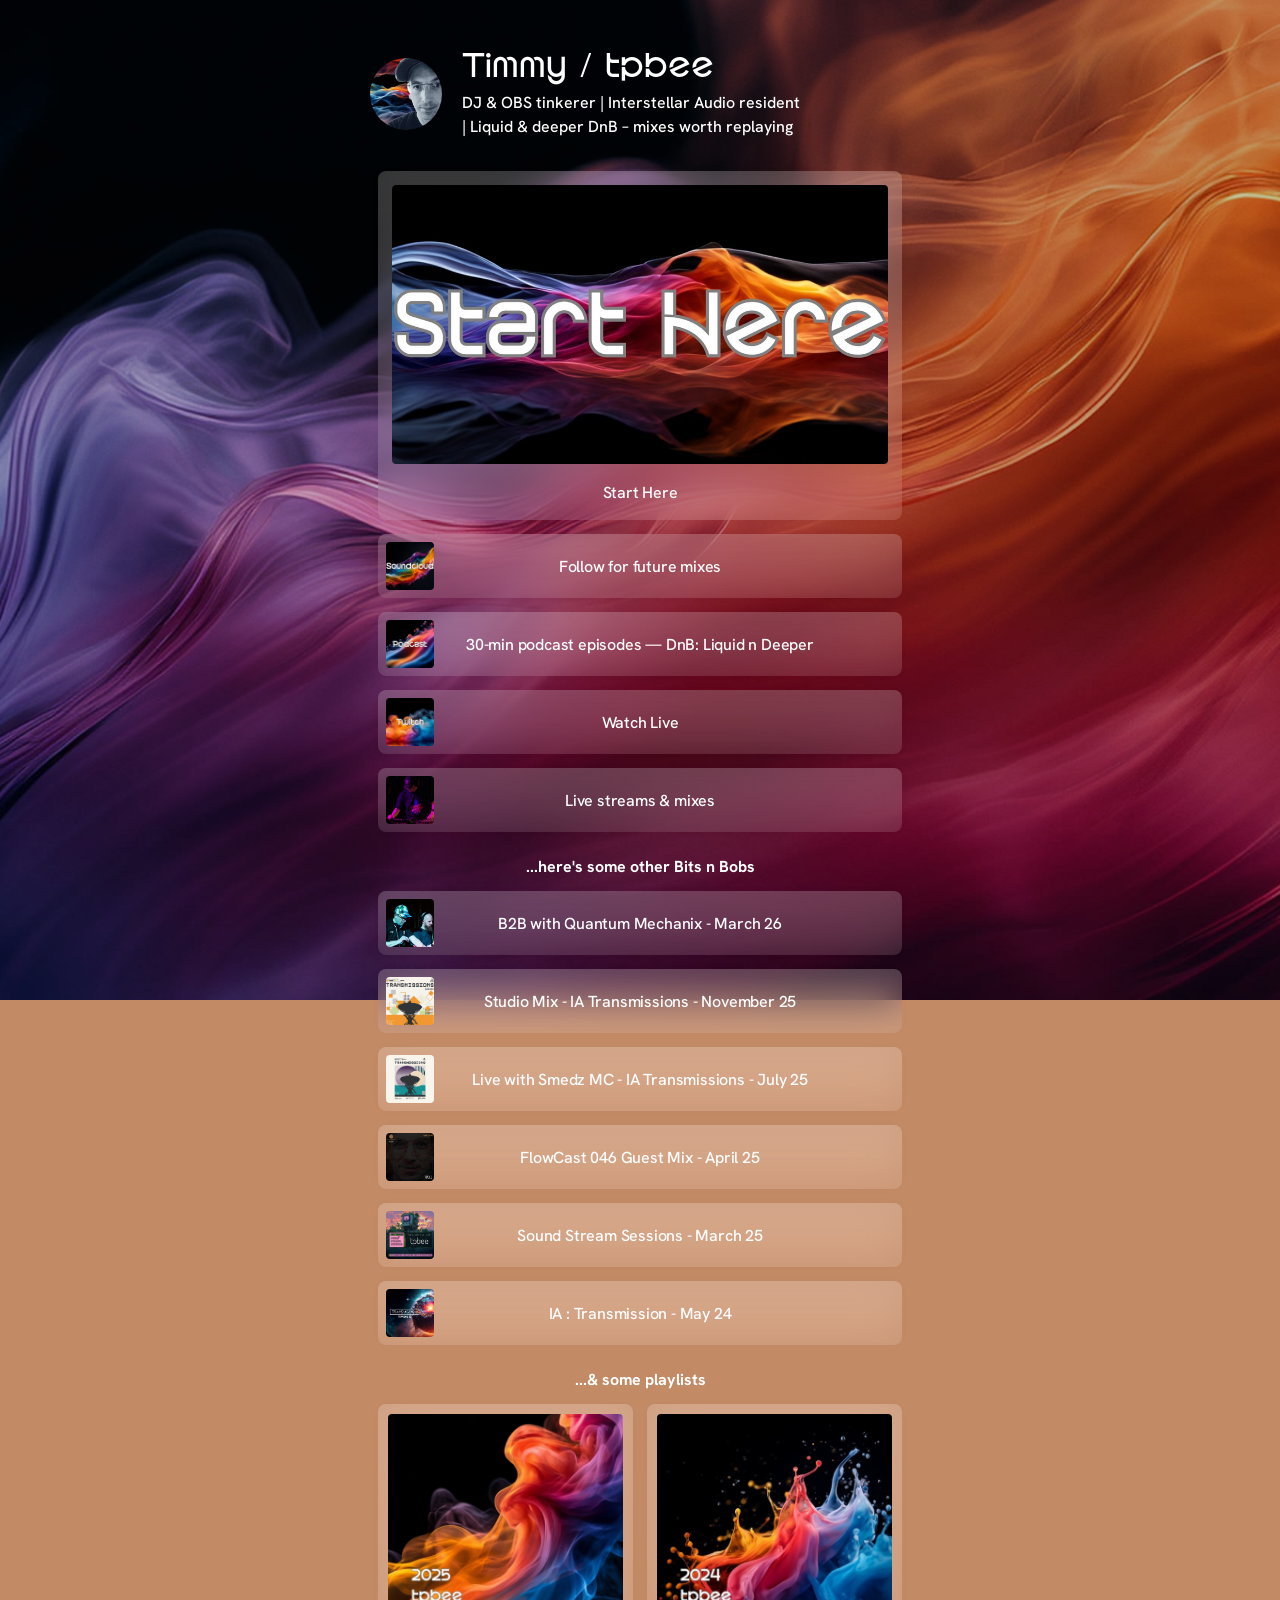
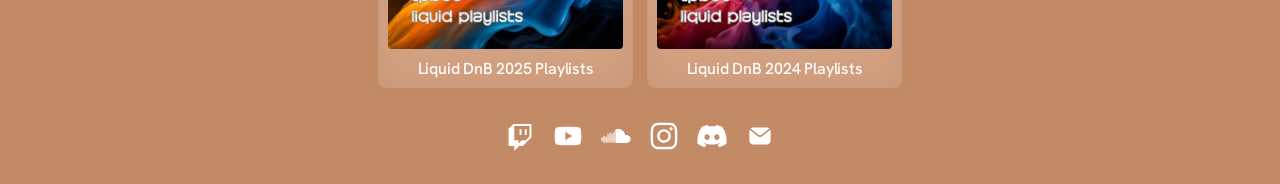
==== index.html @ 0ef8c99c "Replace wordmark image with live Colmeak text The "Timmy / tpbee" title was baked into a PNG, so it " ====
<!doctype html>
<html lang="en">
<head>
<meta charset="UTF-8">
<meta name="viewport" content="width=device-width, initial-scale=1.0">
<title>tpbee Official: Instagram, Twitch</title>
<meta name="description" content="View tpbee's links to discover and stream music from top platforms like SoundCloud. DJ &amp; OBS tinkerer | Interstellar Audio resident | Liquid &amp; deeper DnB.">

<meta property="og:title" content="tpbee Official: Instagram, Twitch">
<meta property="og:description" content="View tpbee's links to discover and stream music from top platforms like SoundCloud. DJ &amp; OBS tinkerer | Interstellar Audio resident | Liquid &amp; deeper DnB.">
<meta property="og:image" content="https://tpb.ee/assets/og-image.jpg">
<meta property="og:image:width" content="1200">
<meta property="og:image:height" content="630">
<meta property="og:url" content="https://tpb.ee/">
<meta property="og:type" content="profile">
<meta property="og:site_name" content="tpbee">

<meta name="twitter:card" content="summary_large_image">
<meta name="twitter:title" content="tpbee Official: Instagram, Twitch">
<meta name="twitter:description" content="View tpbee's links to discover and stream music from top platforms like SoundCloud. DJ &amp; OBS tinkerer | Interstellar Audio resident | Liquid &amp; deeper DnB.">
<meta name="twitter:image" content="https://tpb.ee/assets/og-image.jpg">

<link rel="icon" href="assets/favicon.ico" sizes="any">
<link rel="icon" type="image/png" sizes="32x32" href="assets/favicon-32.png">
<link rel="icon" type="image/png" sizes="16x16" href="assets/favicon-16.png">
<link rel="apple-touch-icon" href="assets/apple-touch-icon.png">

<link rel="preconnect" href="https://fonts.googleapis.com">
<link rel="preconnect" href="https://fonts.gstatic.com" crossorigin>
<link href="https://fonts.googleapis.com/css2?family=Hanken+Grotesk:wght@500;700&display=swap" rel="stylesheet">

<link rel="stylesheet" href="style.css">
</head>
<body>

<div id="page-background" aria-hidden="true"></div>

<main id="page">

  <header id="profile-header">
    <img id="avatar" src="assets/avatar.jpg" alt="tpbee profile picture" width="96" height="96">

    <div id="profile-text">
      <h1 id="profile-title">Timmy / tpbee</h1>

      <p id="tagline">DJ &amp; OBS tinkerer | Interstellar Audio resident | Liquid &amp; deeper DnB &ndash; mixes worth replaying</p>
    </div>
  </header>

  <div id="links"></div>

  <nav id="socials" aria-label="Social links"></nav>

</main>

<script src="script.js"></script>
</body>
</html>
---- style.css ----
/* ==========================================================================
   Design tokens
   Values reverse-engineered from the live linktr.ee/tpbee page's computed
   theme (custom theme, DARK luminance, GLASS button style, ROUNDED_SM
   corners, SHADOW_SM shadow).
   ========================================================================== */

:root {
  --profile-bg-color: #dd9c73;
  --tint-color: rgba(0, 0, 0, 0.24);
  --text-color: #ffffff;

  --link-bg: linear-gradient(180deg, rgba(255, 255, 255, 0.1) 0%, rgba(255, 255, 255, 0) 100%), rgba(255, 255, 255, 0.1);
  --link-bg-hover: linear-gradient(180deg, rgba(255, 255, 255, 0.16) 0%, rgba(255, 255, 255, 0.04) 100%), rgba(255, 255, 255, 0.14);
  --link-radius: 8px;
  --link-inner-radius: 4px;
  --link-shadow: 0px 0 8px rgba(0, 0, 0, 0.02);
  --link-gap: 14px;

  --font-primary: 'Hanken Grotesk', -apple-system, BlinkMacSystemFont, 'Segoe UI', sans-serif;
  --font-display: 'Colmeak', var(--font-primary);

  --header-font-size: 20px;
  --tagline-font-size: 16px;
  --link-header-font-size: 14px;
  --link-text-font-size: 14px;

  --container-width: 580px;
}

@media screen and (min-width: 576px) {
  :root {
    --link-header-font-size: 16px;
    --link-text-font-size: 16px;
    --desktop-frame-color: #c38a66;
  }
}

@font-face {
  font-family: 'Colmeak';
  src: url('assets/fonts/Colmeak.woff2') format('woff2'),
       url('assets/fonts/Colmeak.woff') format('woff');
  font-weight: normal;
  font-style: normal;
  font-display: swap;
}

/* ==========================================================================
   Reset / base
   ========================================================================== */

* {
  box-sizing: border-box;
}

html, body {
  margin: 0;
  padding: 0;
}

body {
  min-height: 100vh;
  font-family: var(--font-primary);
  font-weight: 500;
  color: var(--text-color);
  background-color: var(--profile-bg-color);
}

@media screen and (min-width: 576px) {
  body {
    background-color: var(--desktop-frame-color);
  }
}

img {
  max-width: 100%;
  display: block;
}

a {
  color: inherit;
  text-decoration: none;
}

button {
  font: inherit;
  color: inherit;
}

.sr-only {
  position: absolute;
  width: 1px;
  height: 1px;
  padding: 0;
  margin: -1px;
  overflow: hidden;
  clip: rect(0, 0, 0, 0);
  white-space: nowrap;
  border: 0;
}

/* ==========================================================================
   Background image + tint
   ========================================================================== */

#page-background {
  position: fixed;
  top: -100px;
  right: 0;
  bottom: -100px;
  left: 0;
  z-index: -1;
  background-image: linear-gradient(var(--tint-color), var(--tint-color)), url('assets/background.jpg');
  background-position: top center;
  background-size: cover;
  background-repeat: no-repeat;
}

/* Slight downward-lagging drift on scroll, driven entirely by the
   compositor (no JS scroll listener) so it can't stutter against
   native smooth/momentum scrolling. Browsers without scroll-driven
   animation support simply keep the background static. */
@keyframes parallax-drift {
  from {
    transform: translateY(0);
  }
  to {
    transform: translateY(-80px);
  }
}

@supports (animation-timeline: scroll()) {
  #page-background {
    animation: parallax-drift linear both;
    animation-timeline: scroll(root);
    animation-range: 0 550px;
  }
}

/* ==========================================================================
   Page container
   ========================================================================== */

#page {
  position: relative;
  max-width: var(--container-width);
  margin: 0 auto;
  min-height: 100vh;
  display: flex;
  flex-direction: column;
  align-items: center;
}

@media screen and (min-width: 576px) {
  #page {
    min-height: 0;
  }
}

/* ==========================================================================
   Header
   ========================================================================== */

#profile-header {
  width: 100%;
  padding: 48px 20px 32px;
  display: flex;
  flex-direction: row;
  align-items: center;
  gap: 20px;
}

#avatar {
  width: 72px;
  height: 72px;
  flex-shrink: 0;
  border-radius: 50%;
  object-fit: cover;
}

#profile-text {
  display: flex;
  flex-direction: column;
  align-items: flex-start;
  gap: 8px;
  min-width: 0;
}

#profile-title {
  margin: 0;
  font-family: var(--font-display);
  font-weight: 400;
  font-size: 32px;
  line-height: 1.1;
  color: var(--text-color);
}

#tagline {
  margin: 0;
  max-width: 420px;
  text-align: left;
  text-wrap: balance;
  font-size: var(--tagline-font-size);
  font-weight: 500;
  line-height: 1.5;
  color: var(--text-color);
  overflow-wrap: anywhere;
}

/* ==========================================================================
   Links
   ========================================================================== */

#links {
  width: 100%;
  padding: 0 var(--link-gap) 8px;
  display: flex;
  flex-direction: column;
  gap: var(--link-gap);
}

@media screen and (min-width: 576px) {
  #links {
    padding: 0 calc(var(--link-gap) * 2) 8px;
  }
}

.link-group-heading {
  margin: 10px 0 0;
  text-align: center;
  font-size: var(--link-header-font-size);
  font-weight: 700;
  line-height: normal;
  color: var(--text-color);
}

.link-group-heading:first-child {
  margin-top: 0;
}

.link-group-items {
  display: flex;
  flex-direction: column;
  gap: var(--link-gap);
}

/* -- shared glass card -- */

.link-card {
  position: relative;
  display: block;
  width: 100%;
  background: var(--link-bg);
  -webkit-backdrop-filter: blur(20px) brightness(1.1) contrast(0.9);
  backdrop-filter: blur(20px) brightness(1.1) contrast(0.9);
  border-radius: var(--link-radius);
  box-shadow: var(--link-shadow);
  overflow: hidden;
  transition: transform 120ms ease, box-shadow 120ms ease, background 120ms ease;
}

.link-card:hover {
  background: var(--link-bg-hover);
  transform: translateY(-1px);
}

.link-card:active {
  transform: translateY(0);
}

/* -- stack layout (icon left, centered label) -- */

.link-stack {
  position: relative;
  min-height: 64px;
  display: flex;
  align-items: center;
  justify-content: center;
  padding: 12px 64px;
}

.link-icon {
  position: absolute;
  left: 8px;
  top: 8px;
  bottom: 8px;
  width: 48px;
  border-radius: var(--link-inner-radius);
  overflow: hidden;
}

.link-icon img {
  width: 100%;
  height: 100%;
  object-fit: cover;
}

.link-title {
  width: 100%;
  font-size: var(--link-text-font-size);
  font-weight: 500;
  line-height: 1.2;
  letter-spacing: -0.2px;
  text-align: center;
  text-wrap: balance;
  overflow: hidden;
  text-overflow: ellipsis;
  display: -webkit-box;
  -webkit-line-clamp: 2;
  -webkit-box-orient: vertical;
}

/* -- featured layout (Start Here: thumbnail + label) -- */

.link-featured {
  display: flex;
  flex-direction: column;
}

.link-featured-thumb {
  padding: var(--link-gap) var(--link-gap) 0;
}

.link-featured-thumb-inner {
  aspect-ratio: 16 / 9;
  border-radius: var(--link-inner-radius);
  overflow: hidden;
  box-shadow: inset 0 0 0 0.5px rgba(255, 255, 255, 0.3);
}

.link-featured-thumb-inner img {
  width: 100%;
  height: 100%;
  object-fit: cover;
}

.link-featured .link-stack {
  padding: 12px 32px;
  min-height: 56px;
}

/* -- grid layout (playlists) -- */

.link-grid {
  display: grid;
  grid-template-columns: repeat(2, 1fr);
  gap: var(--link-gap);
}

.link-grid-card {
  display: flex;
  flex-direction: column;
}

.link-grid-thumb {
  padding: 10px 10px 0;
}

.link-grid-thumb-inner {
  aspect-ratio: 1 / 1;
  border-radius: var(--link-inner-radius);
  overflow: hidden;
  box-shadow: inset 0 0 0 0.5px rgba(255, 255, 255, 0.3);
}

.link-grid-thumb-inner img {
  width: 100%;
  height: 100%;
  object-fit: cover;
}

.link-grid-card .link-title {
  padding: 10px;
  min-height: 0;
}

/* ==========================================================================
   Social icons
   ========================================================================== */

#socials {
  width: 100%;
  margin-top: 8px;
  padding: 8px var(--link-gap) 24px;
  display: flex;
  flex-wrap: wrap;
  align-items: center;
  justify-content: center;
}

.social-icon {
  display: inline-flex;
  align-items: center;
  justify-content: center;
  padding: 8px;
  background: transparent;
  border: 0;
  cursor: pointer;
  color: var(--text-color);
  transition: transform 150ms ease;
}

.social-icon:hover {
  transform: scale(1.075);
}

.social-icon svg {
  width: 32px;
  height: 32px;
  fill: currentColor;
  pointer-events: none;
}
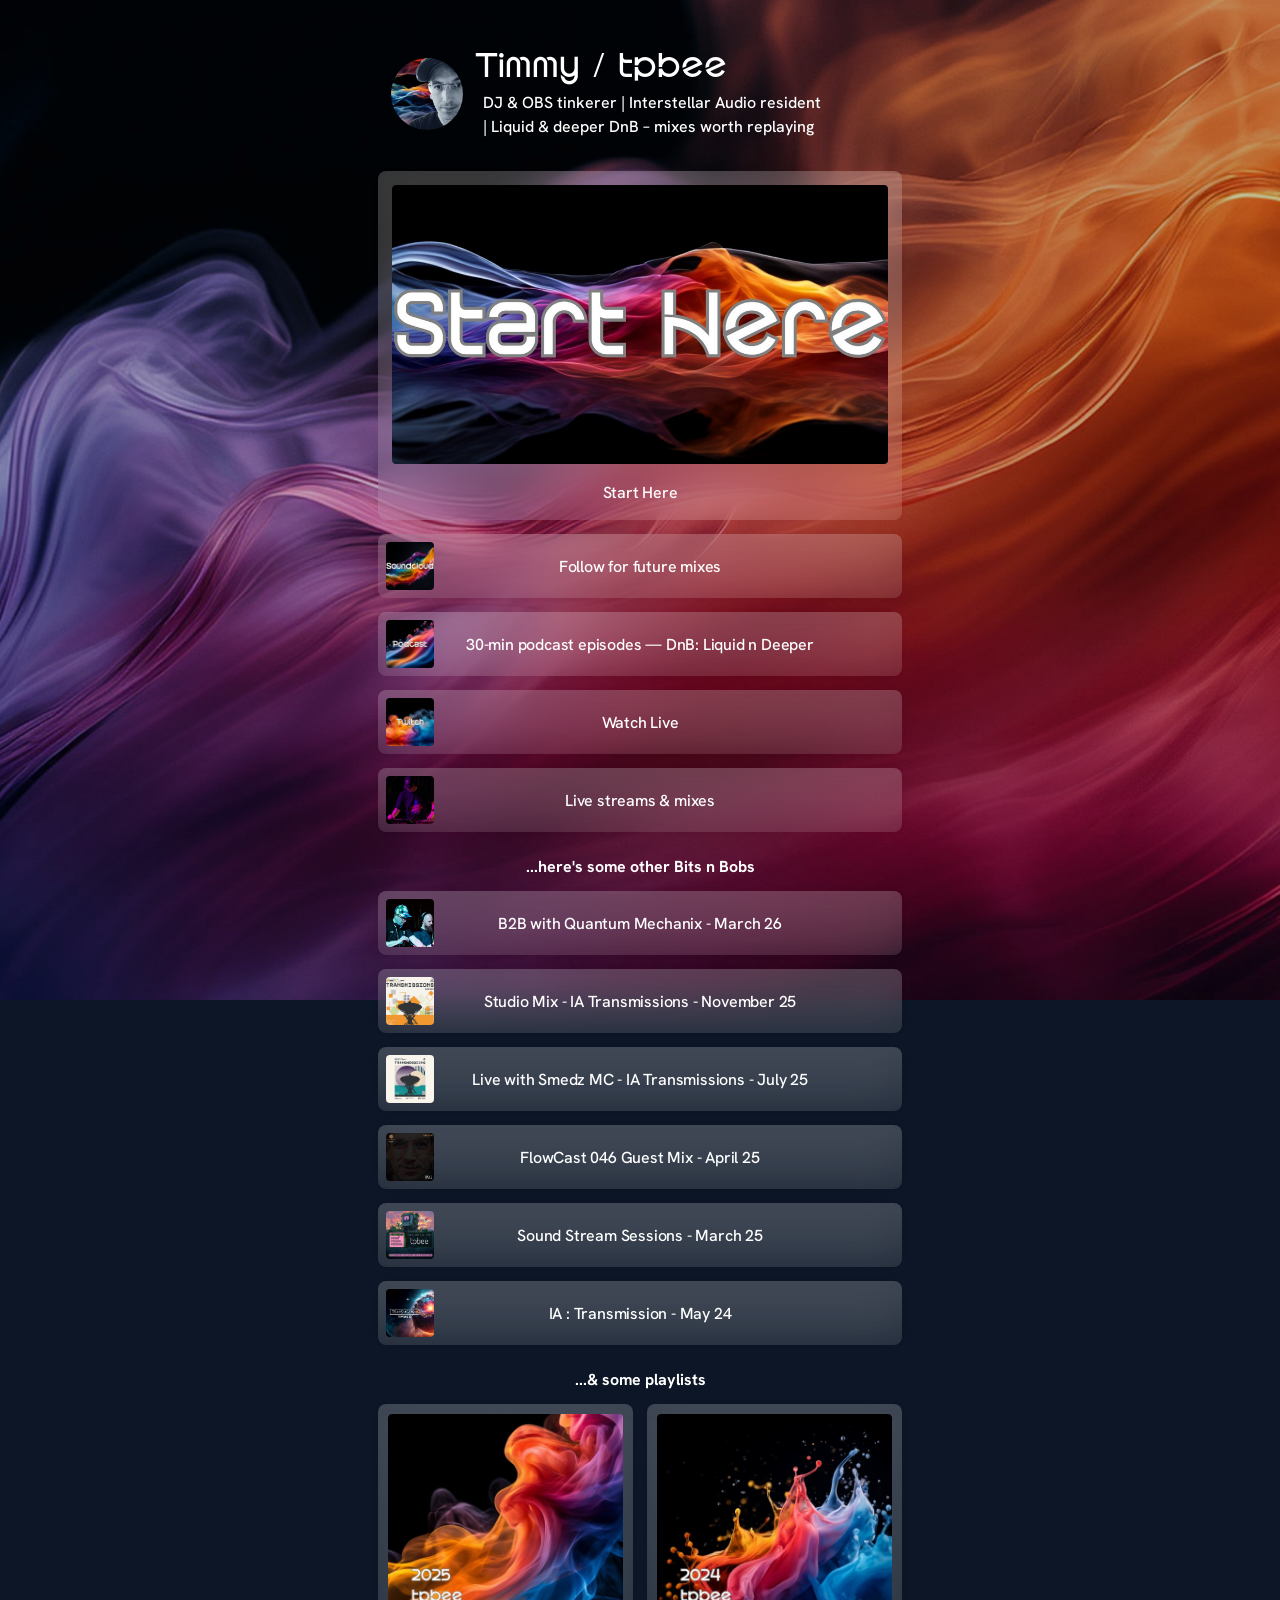
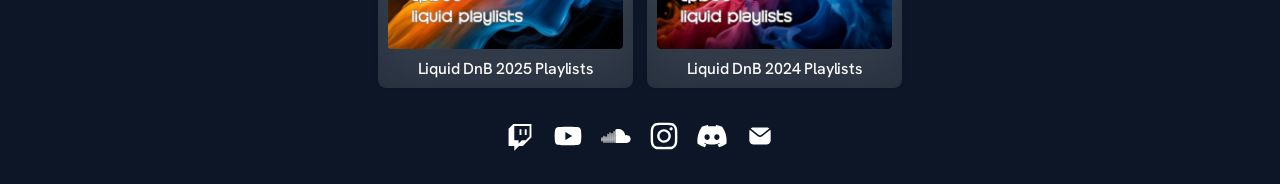
==== commit 9fab0009: "Add Google Analytics 4 Co-Authored-By: Claude Sonnet 5 <noreply@anthropic.com>" ====
--- a/index.html
+++ b/index.html
@@ -1,6 +1,15 @@
 <!doctype html>
 <html lang="en">
 <head>
+<!-- Google tag (gtag.js) -->
+<script async src="https://www.googletagmanager.com/gtag/js?id=G-3CTKX5TWD7"></script>
+<script>
+  window.dataLayer = window.dataLayer || [];
+  function gtag(){dataLayer.push(arguments);}
+  gtag('js', new Date());
+
+  gtag('config', 'G-3CTKX5TWD7');
+</script>
 <meta charset="UTF-8">
 <meta name="viewport" content="width=device-width, initial-scale=1.0">
 <title>tpbee Official: Instagram, Twitch</title>
--- a/style.css
+++ b/style.css
@@ -6,9 +6,10 @@
    ========================================================================== */
 
 :root {
-  --profile-bg-color: #dd9c73;
+  --page-fallback-color: #0c1626;
   --tint-color: rgba(0, 0, 0, 0.24);
   --text-color: #ffffff;
+  --accent-color: #e0356e;
 
   --link-bg: linear-gradient(180deg, rgba(255, 255, 255, 0.1) 0%, rgba(255, 255, 255, 0) 100%), rgba(255, 255, 255, 0.1);
   --link-bg-hover: linear-gradient(180deg, rgba(255, 255, 255, 0.16) 0%, rgba(255, 255, 255, 0.04) 100%), rgba(255, 255, 255, 0.14);
@@ -32,7 +33,6 @@
   :root {
     --link-header-font-size: 16px;
     --link-text-font-size: 16px;
-    --desktop-frame-color: #c38a66;
   }
 }
 
@@ -63,13 +63,7 @@
   font-family: var(--font-primary);
   font-weight: 500;
   color: var(--text-color);
-  background-color: var(--profile-bg-color);
-}
-
-@media screen and (min-width: 576px) {
-  body {
-    background-color: var(--desktop-frame-color);
-  }
+  background-color: var(--page-fallback-color);
 }
 
 img {
@@ -163,7 +157,7 @@
 
 #profile-header {
   width: 100%;
-  padding: 48px 20px 32px;
+  padding: 48px 20px 32px 41px;
   display: flex;
   flex-direction: row;
   align-items: center;
@@ -187,7 +181,7 @@
 }
 
 #profile-title {
-  margin: 0;
+  margin: 0 0 0 -8px;
   font-family: var(--font-display);
   font-weight: 400;
   font-size: 32px;
@@ -261,6 +255,7 @@
 
 .link-card:hover {
   background: var(--link-bg-hover);
+  box-shadow: 0 0 0 1px rgba(224, 53, 110, 0.45), 0 4px 20px rgba(224, 53, 110, 0.25);
   transform: translateY(-1px);
 }
 
@@ -397,10 +392,11 @@
   border: 0;
   cursor: pointer;
   color: var(--text-color);
-  transition: transform 150ms ease;
+  transition: transform 150ms ease, color 150ms ease;
 }
 
 .social-icon:hover {
+  color: var(--accent-color);
   transform: scale(1.075);
 }
 
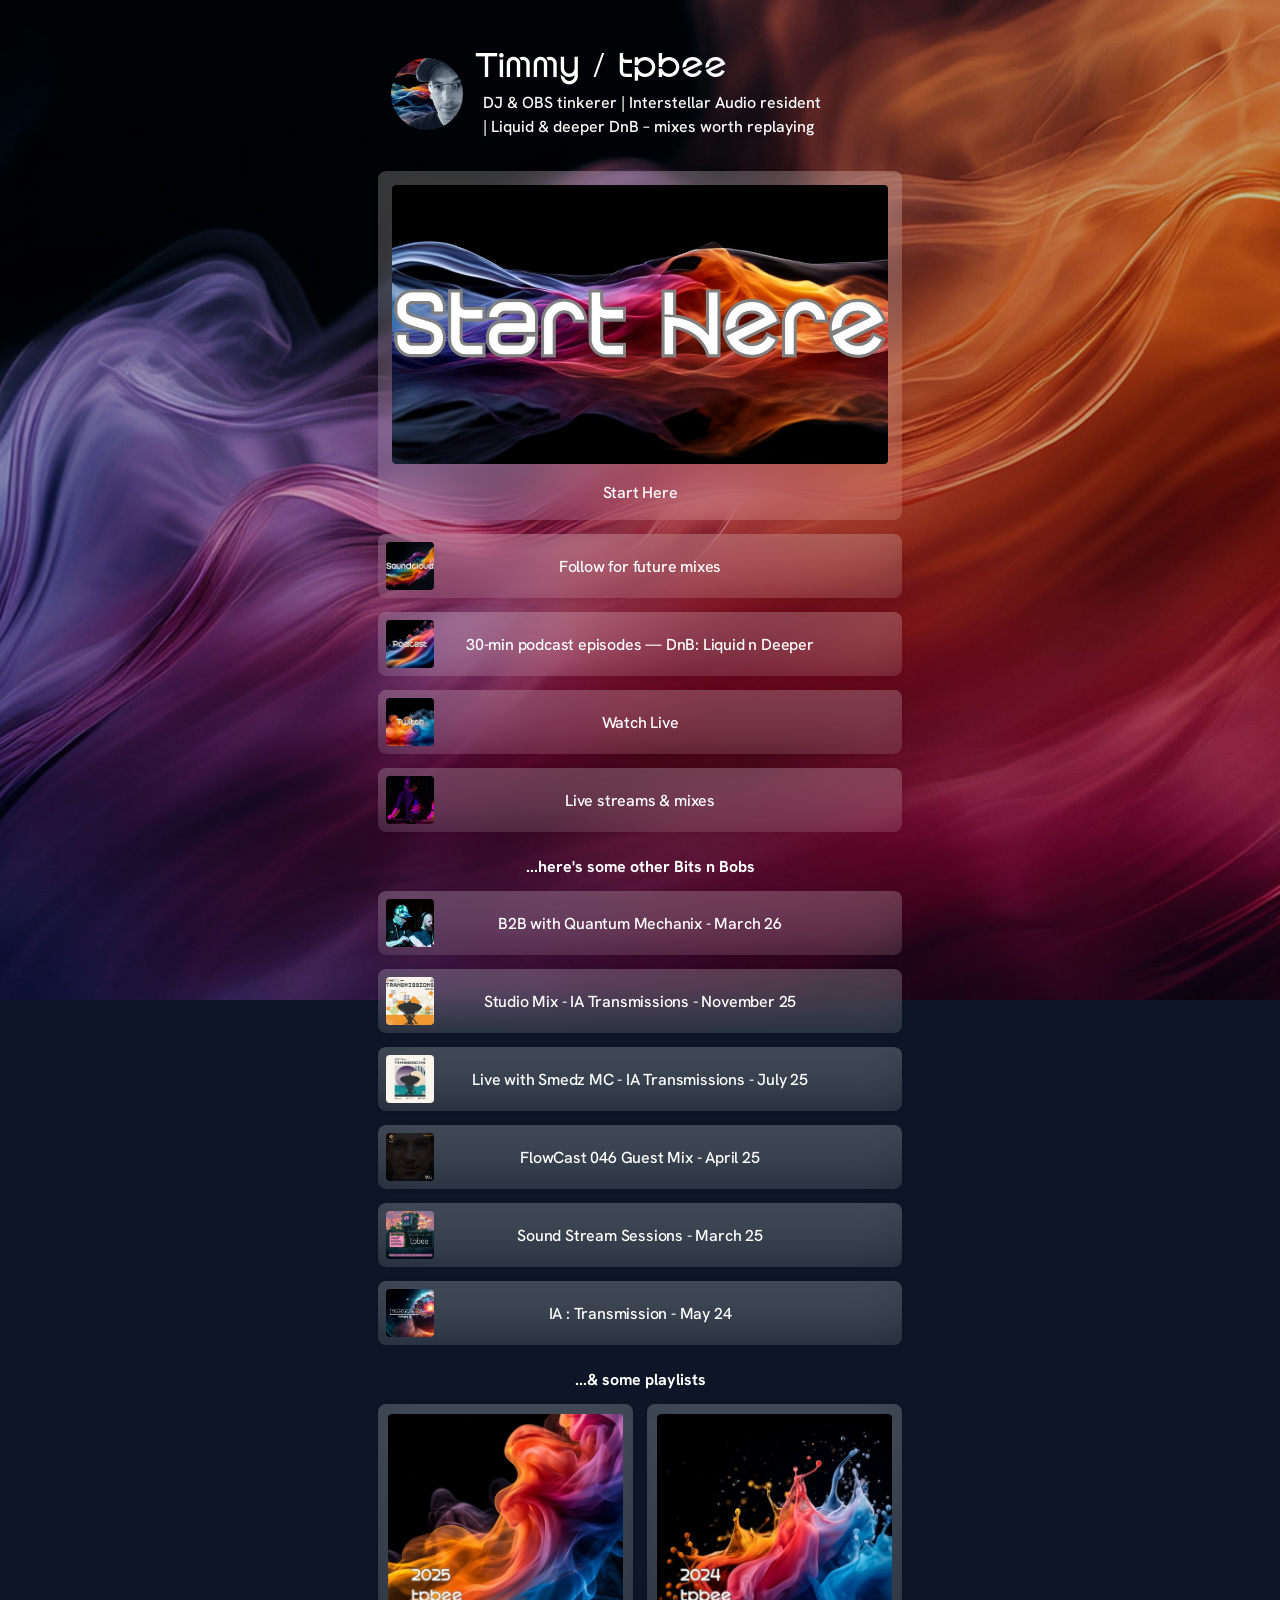
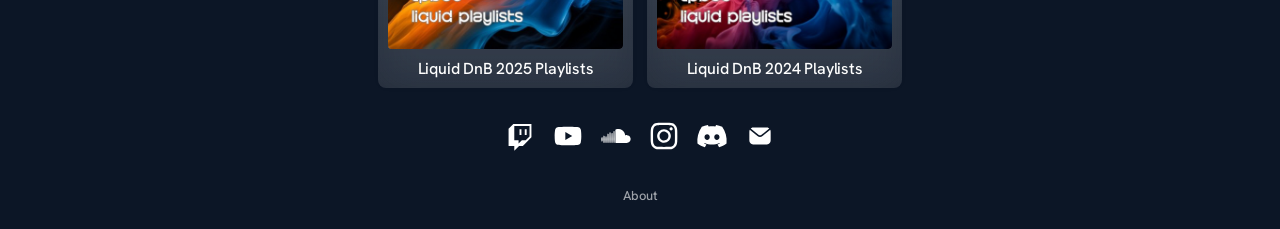
==== commit 13e7f249: "Add indexable /about page New profile page giving search engines and AI retrieval systems an authori" ====
--- a/index.html
+++ b/index.html
@@ -12,10 +12,11 @@
 </script>
 <meta charset="UTF-8">
 <meta name="viewport" content="width=device-width, initial-scale=1.0">
-<title>tpbee Official: Instagram, Twitch</title>
+<title>tpbee — Links</title>
 <meta name="description" content="View tpbee's links to discover and stream music from top platforms like SoundCloud. DJ &amp; OBS tinkerer | Interstellar Audio resident | Liquid &amp; deeper DnB.">
+<link rel="canonical" href="https://tpb.ee/">
 
-<meta property="og:title" content="tpbee Official: Instagram, Twitch">
+<meta property="og:title" content="tpbee — Links">
 <meta property="og:description" content="View tpbee's links to discover and stream music from top platforms like SoundCloud. DJ &amp; OBS tinkerer | Interstellar Audio resident | Liquid &amp; deeper DnB.">
 <meta property="og:image" content="https://tpb.ee/assets/og-image.jpg">
 <meta property="og:image:width" content="1200">
@@ -25,7 +26,7 @@
 <meta property="og:site_name" content="tpbee">
 
 <meta name="twitter:card" content="summary_large_image">
-<meta name="twitter:title" content="tpbee Official: Instagram, Twitch">
+<meta name="twitter:title" content="tpbee — Links">
 <meta name="twitter:description" content="View tpbee's links to discover and stream music from top platforms like SoundCloud. DJ &amp; OBS tinkerer | Interstellar Audio resident | Liquid &amp; deeper DnB.">
 <meta name="twitter:image" content="https://tpb.ee/assets/og-image.jpg">
 
@@ -60,6 +61,10 @@
 
   <nav id="socials" aria-label="Social links"></nav>
 
+  <footer id="site-footer">
+    <a href="/about">About</a>
+  </footer>
+
 </main>
 
 <script src="script.js"></script>
--- a/style.css
+++ b/style.css
@@ -406,3 +406,24 @@
   fill: currentColor;
   pointer-events: none;
 }
+
+/* ==========================================================================
+   Footer
+   ========================================================================== */
+
+#site-footer {
+  width: 100%;
+  padding: 0 var(--link-gap) 24px;
+  text-align: center;
+}
+
+#site-footer a {
+  color: var(--text-color);
+  opacity: 0.6;
+  font-size: 13px;
+  text-decoration: none;
+}
+
+#site-footer a:hover {
+  opacity: 1;
+}
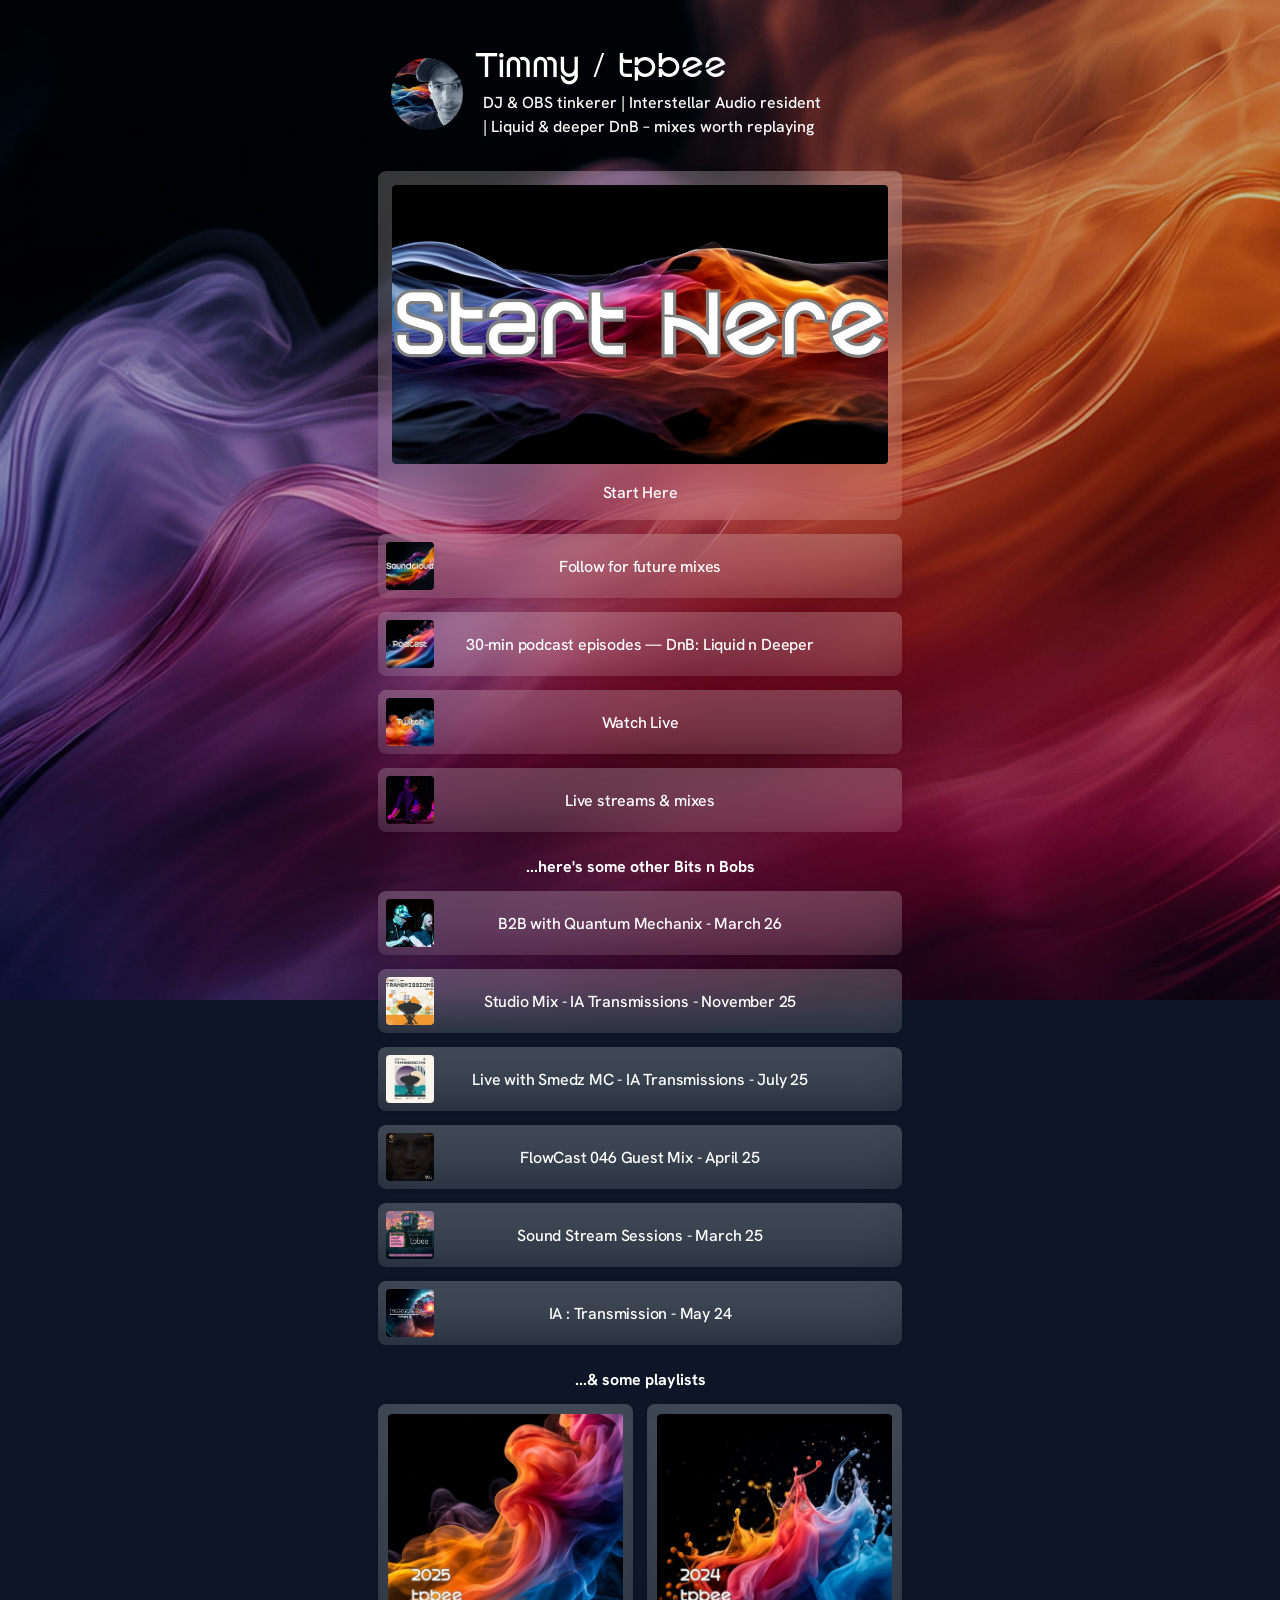
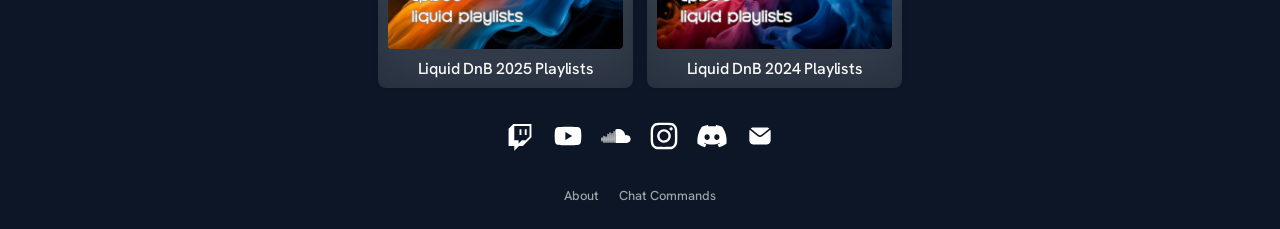
==== commit 2273f8ed: "Add /commands page listing Twitch chat commands from streaming-automation Splits into a short "Usefu" ====
--- a/index.html
+++ b/index.html
@@ -63,6 +63,7 @@
 
   <footer id="site-footer">
     <a href="/about">About</a>
+    <a href="/commands">Chat Commands</a>
   </footer>
 
 </main>
--- a/style.css
+++ b/style.css
@@ -424,6 +424,10 @@
   text-decoration: none;
 }
 
+#site-footer a + a {
+  margin-left: 16px;
+}
+
 #site-footer a:hover {
   opacity: 1;
 }
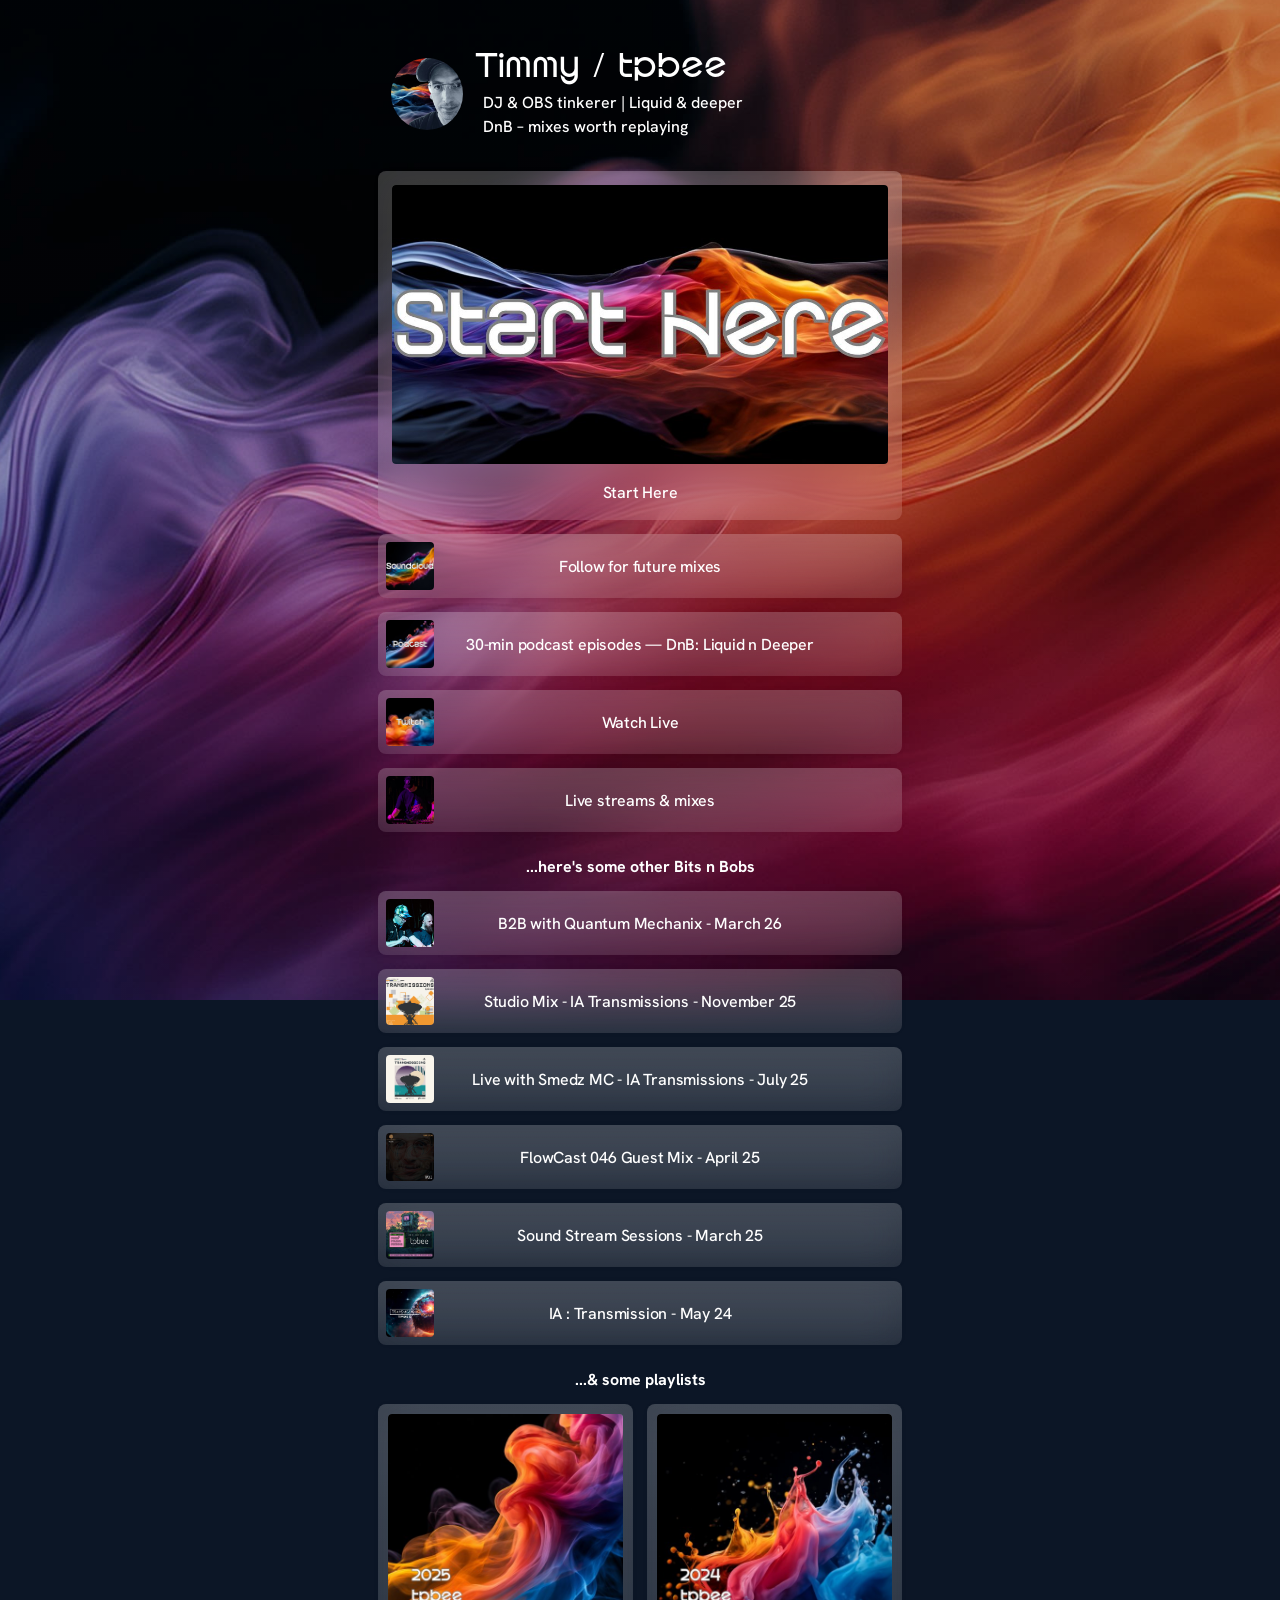
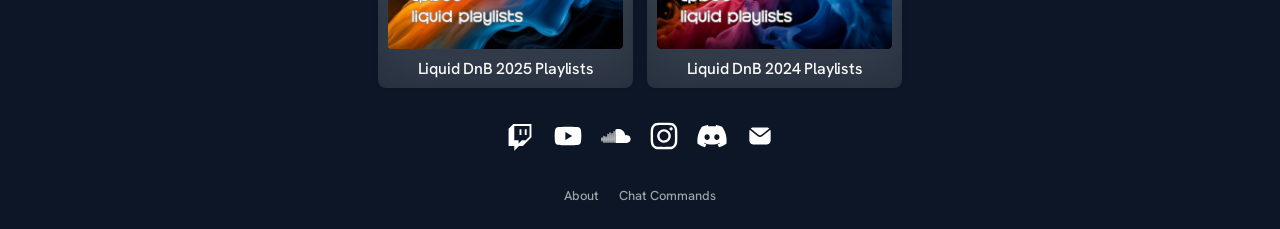
==== commit abc7e60a: "Drop "Interstellar Audio resident" from prominent copy Removed from the homepage tagline and both pa" ====
--- a/index.html
+++ b/index.html
@@ -13,12 +13,12 @@
 <meta charset="UTF-8">
 <meta name="viewport" content="width=device-width, initial-scale=1.0">
 <title>tpbee — Links</title>
-<meta name="description" content="View tpbee's links to discover and stream music from top platforms like SoundCloud. DJ &amp; OBS tinkerer | Interstellar Audio resident | Liquid &amp; deeper DnB.">
+<meta name="description" content="View tpbee's links to discover and stream music from top platforms like SoundCloud. DJ &amp; OBS tinkerer | Liquid &amp; deeper DnB.">
 <link rel="canonical" href="https://tpb.ee/">
 
 <meta property="og:title" content="tpbee — Links">
-<meta property="og:description" content="View tpbee's links to discover and stream music from top platforms like SoundCloud. DJ &amp; OBS tinkerer | Interstellar Audio resident | Liquid &amp; deeper DnB.">
-<meta property="og:image" content="https://tpb.ee/assets/og-image.jpg">
+<meta property="og:description" content="View tpbee's links to discover and stream music from top platforms like SoundCloud. DJ &amp; OBS tinkerer | Liquid &amp; deeper DnB.">
+<meta property="og:image" content="https://tpb.ee/assets/og-image.jpg?v=1">
 <meta property="og:image:width" content="1200">
 <meta property="og:image:height" content="630">
 <meta property="og:url" content="https://tpb.ee/">
@@ -27,8 +27,8 @@
 
 <meta name="twitter:card" content="summary_large_image">
 <meta name="twitter:title" content="tpbee — Links">
-<meta name="twitter:description" content="View tpbee's links to discover and stream music from top platforms like SoundCloud. DJ &amp; OBS tinkerer | Interstellar Audio resident | Liquid &amp; deeper DnB.">
-<meta name="twitter:image" content="https://tpb.ee/assets/og-image.jpg">
+<meta name="twitter:description" content="View tpbee's links to discover and stream music from top platforms like SoundCloud. DJ &amp; OBS tinkerer | Liquid &amp; deeper DnB.">
+<meta name="twitter:image" content="https://tpb.ee/assets/og-image.jpg?v=1">
 
 <link rel="icon" href="assets/favicon.ico" sizes="any">
 <link rel="icon" type="image/png" sizes="32x32" href="assets/favicon-32.png">
@@ -53,7 +53,7 @@
     <div id="profile-text">
       <h1 id="profile-title">Timmy / tpbee</h1>
 
-      <p id="tagline">DJ &amp; OBS tinkerer | Interstellar Audio resident | Liquid &amp; deeper DnB &ndash; mixes worth replaying</p>
+      <p id="tagline">DJ &amp; OBS tinkerer | Liquid &amp; deeper DnB &ndash; mixes worth replaying</p>
     </div>
   </header>
 
